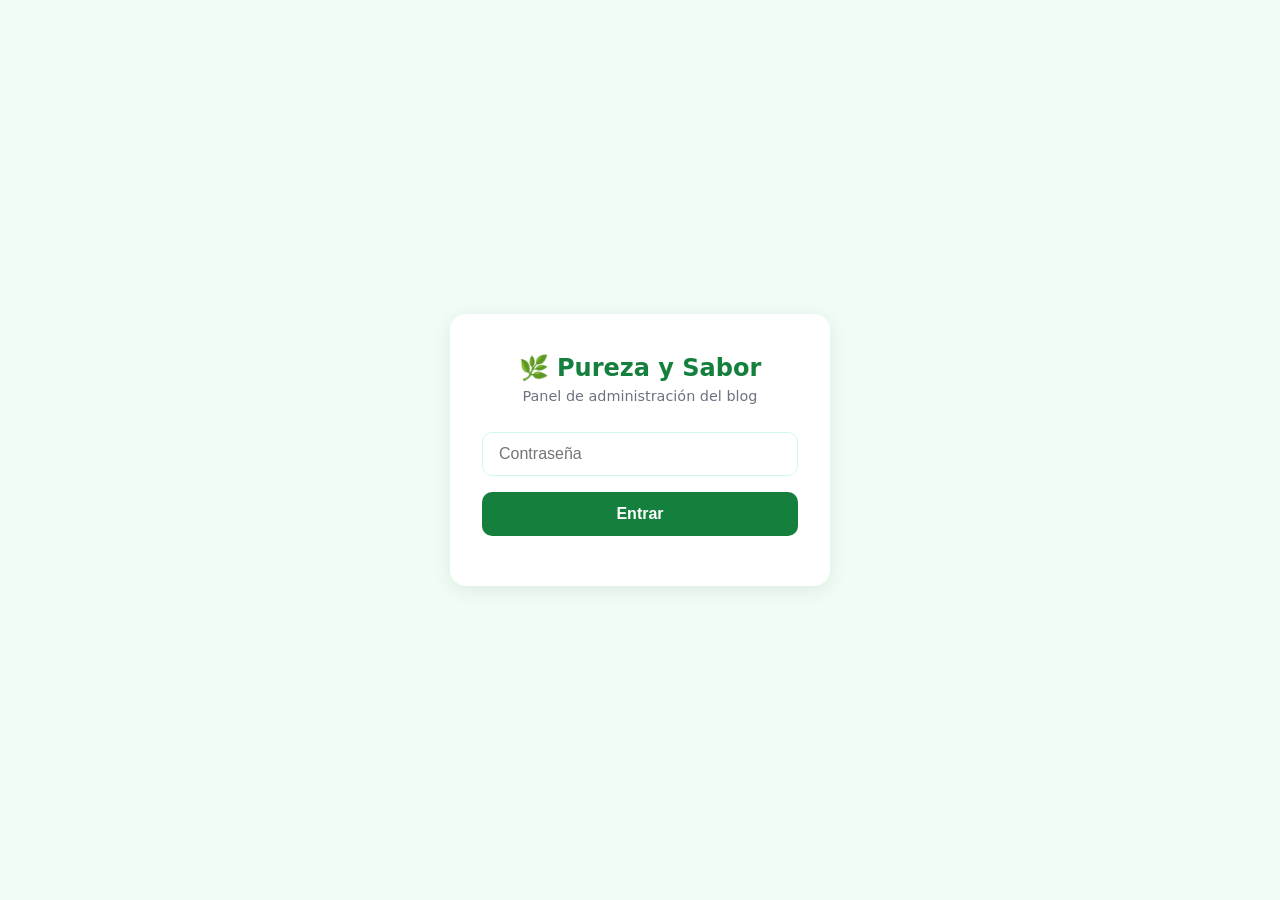
==== admin/index.html @ 03a82e57 "Agregar blog con panel admin para publicar notas" ====
<!DOCTYPE html>
<html lang="es">
<head>
    <meta charset="UTF-8">
    <meta name="viewport" content="width=device-width, initial-scale=1.0">
    <title>Admin Blog — Pureza y Sabor</title>
    <style>
        * { box-sizing: border-box; margin: 0; padding: 0; }
        body { font-family: system-ui, sans-serif; background: #f0fdf4; min-height: 100vh; }

        /* LOGIN */
        #login-screen {
            display: flex; align-items: center; justify-content: center;
            min-height: 100vh; padding: 20px;
        }
        .login-card {
            background: #fff; border-radius: 16px; padding: 40px 32px;
            box-shadow: 0 4px 20px rgba(0,0,0,0.08); width: 100%; max-width: 380px;
            text-align: center;
        }
        .login-card h1 { color: #15803d; font-size: 1.5rem; margin-bottom: 6px; }
        .login-card p  { color: #6b7280; font-size: 0.9rem; margin-bottom: 28px; }
        .login-card input {
            width: 100%; padding: 12px 16px; border: 1.5px solid #d1fae5;
            border-radius: 10px; font-size: 1rem; margin-bottom: 16px; outline: none;
        }
        .login-card input:focus { border-color: #15803d; }
        .btn-green {
            width: 100%; padding: 13px; background: #15803d; color: #fff;
            border: none; border-radius: 10px; font-size: 1rem; font-weight: 600;
            cursor: pointer; transition: background .2s;
        }
        .btn-green:hover { background: #166534; }
        .error-msg { color: #dc2626; font-size: 0.88rem; margin-top: 10px; }

        /* PANEL */
        #panel-screen { display: none; }
        .panel-header {
            background: #15803d; color: #fff; padding: 16px 24px;
            display: flex; align-items: center; justify-content: space-between;
        }
        .panel-header h2 { font-size: 1.1rem; }
        .btn-salir {
            background: rgba(255,255,255,0.2); color: #fff; border: none;
            padding: 7px 16px; border-radius: 8px; cursor: pointer; font-size: 0.9rem;
        }
        .panel-body { max-width: 800px; margin: 30px auto; padding: 0 20px 60px; }

        .form-card {
            background: #fff; border-radius: 14px; padding: 28px;
            box-shadow: 0 2px 10px rgba(0,0,0,0.06); margin-bottom: 30px;
        }
        .form-card h3 { color: #15803d; margin-bottom: 20px; font-size: 1.1rem; }
        .form-card label { display: block; color: #374151; font-size: 0.88rem; margin-bottom: 5px; font-weight: 600; }
        .form-card input, .form-card textarea {
            width: 100%; padding: 11px 14px; border: 1.5px solid #e5e7eb;
            border-radius: 9px; font-size: 0.97rem; margin-bottom: 16px;
            font-family: inherit; outline: none; resize: vertical;
        }
        .form-card input:focus, .form-card textarea:focus { border-color: #15803d; }
        .form-card textarea { min-height: 160px; }
        .btn-publicar {
            background: #15803d; color: #fff; border: none; padding: 13px 28px;
            border-radius: 10px; font-size: 1rem; font-weight: 700; cursor: pointer;
        }
        .btn-publicar:disabled { background: #9ca3af; cursor: not-allowed; }
        .ok-msg  { color: #16a34a; font-size: 0.9rem; margin-top: 10px; display: none; }
        .err-msg { color: #dc2626; font-size: 0.9rem; margin-top: 10px; display: none; }

        /* POSTS LIST */
        .posts-section h3 { color: #374151; margin-bottom: 16px; }
        .post-row {
            background: #fff; border-radius: 12px; padding: 18px 20px;
            margin-bottom: 14px; box-shadow: 0 1px 6px rgba(0,0,0,0.05);
            display: flex; align-items: flex-start; gap: 14px;
        }
        .post-row-info { flex: 1; }
        .post-row-title { font-weight: 700; color: #111; margin-bottom: 4px; }
        .post-row-date  { font-size: 0.82rem; color: #9ca3af; }
        .post-row-content { font-size: 0.88rem; color: #6b7280; margin-top: 6px; white-space: pre-wrap; max-height: 60px; overflow: hidden; }
        .btn-edit { background: #f0fdf4; color: #15803d; border: 1.5px solid #bbf7d0; padding: 7px 14px; border-radius: 8px; cursor: pointer; font-size: 0.85rem; white-space: nowrap; }
        .btn-del  { background: #fef2f2; color: #dc2626; border: 1.5px solid #fecaca; padding: 7px 14px; border-radius: 8px; cursor: pointer; font-size: 0.85rem; white-space: nowrap; }
        .no-posts { text-align: center; color: #9ca3af; padding: 30px; }
    </style>
</head>
<body>

<!-- LOGIN -->
<div id="login-screen">
    <div class="login-card">
        <h1>🌿 Pureza y Sabor</h1>
        <p>Panel de administración del blog</p>
        <input type="password" id="pwd-input" placeholder="Contraseña" onkeydown="if(event.key==='Enter') doLogin()">
        <button class="btn-green" onclick="doLogin()">Entrar</button>
        <div class="error-msg" id="login-error"></div>
    </div>
</div>

<!-- PANEL -->
<div id="panel-screen">
    <div class="panel-header">
        <h2>🌿 Blog — Pureza y Sabor</h2>
        <button class="btn-salir" onclick="salir()">Salir</button>
    </div>

    <div class="panel-body">

        <!-- FORM NUEVO / EDITAR -->
        <div class="form-card">
            <h3 id="form-titulo">✏️ Escribir nueva nota</h3>
            <input type="hidden" id="edit-id" value="">
            <label>Título</label>
            <input type="text" id="f-title" placeholder="Ej: Receta de pastel de zanahoria sin azúcar">
            <label>Contenido</label>
            <textarea id="f-content" placeholder="Escribí aquí tu nota, receta o consejo..."></textarea>
            <button class="btn-publicar" id="btn-pub" onclick="publicar()">Publicar</button>
            <button id="btn-cancelar" style="display:none;margin-left:12px;padding:13px 20px;background:#f3f4f6;border:none;border-radius:10px;cursor:pointer;font-size:0.95rem" onclick="cancelarEdicion()">Cancelar</button>
            <div class="ok-msg"  id="ok-msg">✅ ¡Publicado!</div>
            <div class="err-msg" id="err-msg"></div>
        </div>

        <!-- LISTA DE POSTS -->
        <div class="posts-section">
            <h3>Tus notas publicadas</h3>
            <div id="posts-list"><div class="no-posts">Cargando...</div></div>
        </div>

    </div>
</div>

<script>
const BACKEND = "https://web-production-20207.up.railway.app";
let pwd = "";

function doLogin() {
    const val = document.getElementById("pwd-input").value.trim();
    if (!val) return;
    pwd = val;
    document.getElementById("login-error").textContent = "";
    // Verificar contraseña intentando listar posts (si falla el POST lo sabremos al publicar)
    // Hacemos login optimista — el error real sale al intentar publicar
    document.getElementById("login-screen").style.display = "none";
    document.getElementById("panel-screen").style.display = "block";
    cargarPosts();
}

function salir() {
    pwd = "";
    document.getElementById("login-screen").style.display = "flex";
    document.getElementById("panel-screen").style.display = "none";
    document.getElementById("pwd-input").value = "";
}

async function cargarPosts() {
    const lista = document.getElementById("posts-list");
    try {
        const res = await fetch(`${BACKEND}/posts`);
        const posts = await res.json();
        if (!posts.length) {
            lista.innerHTML = '<div class="no-posts">Aún no hay notas. ¡Escribí la primera!</div>';
            return;
        }
        lista.innerHTML = posts.map(p => `
            <div class="post-row">
                <div class="post-row-info">
                    <div class="post-row-title">${escHtml(p.title)}</div>
                    <div class="post-row-date">📅 ${p.created_at}</div>
                    <div class="post-row-content">${escHtml(p.content)}</div>
                </div>
                <button class="btn-edit" onclick="editarPost(${p.id}, \`${escJs(p.title)}\`, \`${escJs(p.content)}\`)">✏️ Editar</button>
                <button class="btn-del"  onclick="eliminarPost(${p.id})">🗑️ Borrar</button>
            </div>
        `).join("");
    } catch {
        lista.innerHTML = '<div class="no-posts">Error al cargar notas.</div>';
    }
}

async function publicar() {
    const title   = document.getElementById("f-title").value.trim();
    const content = document.getElementById("f-content").value.trim();
    const editId  = document.getElementById("edit-id").value;
    const btn     = document.getElementById("btn-pub");
    const okMsg   = document.getElementById("ok-msg");
    const errMsg  = document.getElementById("err-msg");

    if (!title || !content) { mostrarErr("Completá el título y el contenido."); return; }

    btn.disabled = true;
    btn.textContent = "Publicando...";
    okMsg.style.display = "none";
    errMsg.style.display = "none";

    try {
        const url    = editId ? `${BACKEND}/posts/${editId}` : `${BACKEND}/posts`;
        const method = editId ? "PUT" : "POST";
        const res    = await fetch(url, {
            method,
            headers: { "Content-Type": "application/json" },
            body: JSON.stringify({ password: pwd, title, content })
        });
        if (res.status === 401) { mostrarErr("Contraseña incorrecta."); salir(); return; }
        if (!res.ok) { mostrarErr("Error al publicar."); return; }
        okMsg.textContent = editId ? "✅ ¡Nota actualizada!" : "✅ ¡Publicado!";
        okMsg.style.display = "block";
        document.getElementById("f-title").value = "";
        document.getElementById("f-content").value = "";
        document.getElementById("edit-id").value = "";
        document.getElementById("form-titulo").textContent = "✏️ Escribir nueva nota";
        document.getElementById("btn-cancelar").style.display = "none";
        btn.textContent = "Publicar";
        cargarPosts();
    } catch {
        mostrarErr("Error de conexión. Intentá de nuevo.");
    } finally {
        btn.disabled = false;
        btn.textContent = "Publicar";
    }
}

function editarPost(id, title, content) {
    document.getElementById("edit-id").value   = id;
    document.getElementById("f-title").value   = title;
    document.getElementById("f-content").value = content;
    document.getElementById("form-titulo").textContent = "✏️ Editar nota";
    document.getElementById("btn-cancelar").style.display = "inline-block";
    document.getElementById("ok-msg").style.display  = "none";
    document.getElementById("err-msg").style.display = "none";
    window.scrollTo({ top: 0, behavior: "smooth" });
}

function cancelarEdicion() {
    document.getElementById("edit-id").value   = "";
    document.getElementById("f-title").value   = "";
    document.getElementById("f-content").value = "";
    document.getElementById("form-titulo").textContent = "✏️ Escribir nueva nota";
    document.getElementById("btn-cancelar").style.display = "none";
}

async function eliminarPost(id) {
    if (!confirm("¿Segura que querés borrar esta nota?")) return;
    try {
        const res = await fetch(`${BACKEND}/posts/${id}?password=${encodeURIComponent(pwd)}`, { method: "DELETE" });
        if (res.status === 401) { mostrarErr("Contraseña incorrecta."); return; }
        cargarPosts();
    } catch {
        mostrarErr("Error al borrar.");
    }
}

function mostrarErr(msg) {
    const el = document.getElementById("err-msg");
    el.textContent = msg;
    el.style.display = "block";
}

function escHtml(s) {
    return String(s).replace(/&/g,"&amp;").replace(/</g,"&lt;").replace(/>/g,"&gt;").replace(/"/g,"&quot;");
}
function escJs(s) {
    return String(s).replace(/\\/g,"\\\\").replace(/`/g,"\\`").replace(/\$/g,"\\$");
}
</script>
</body>
</html>
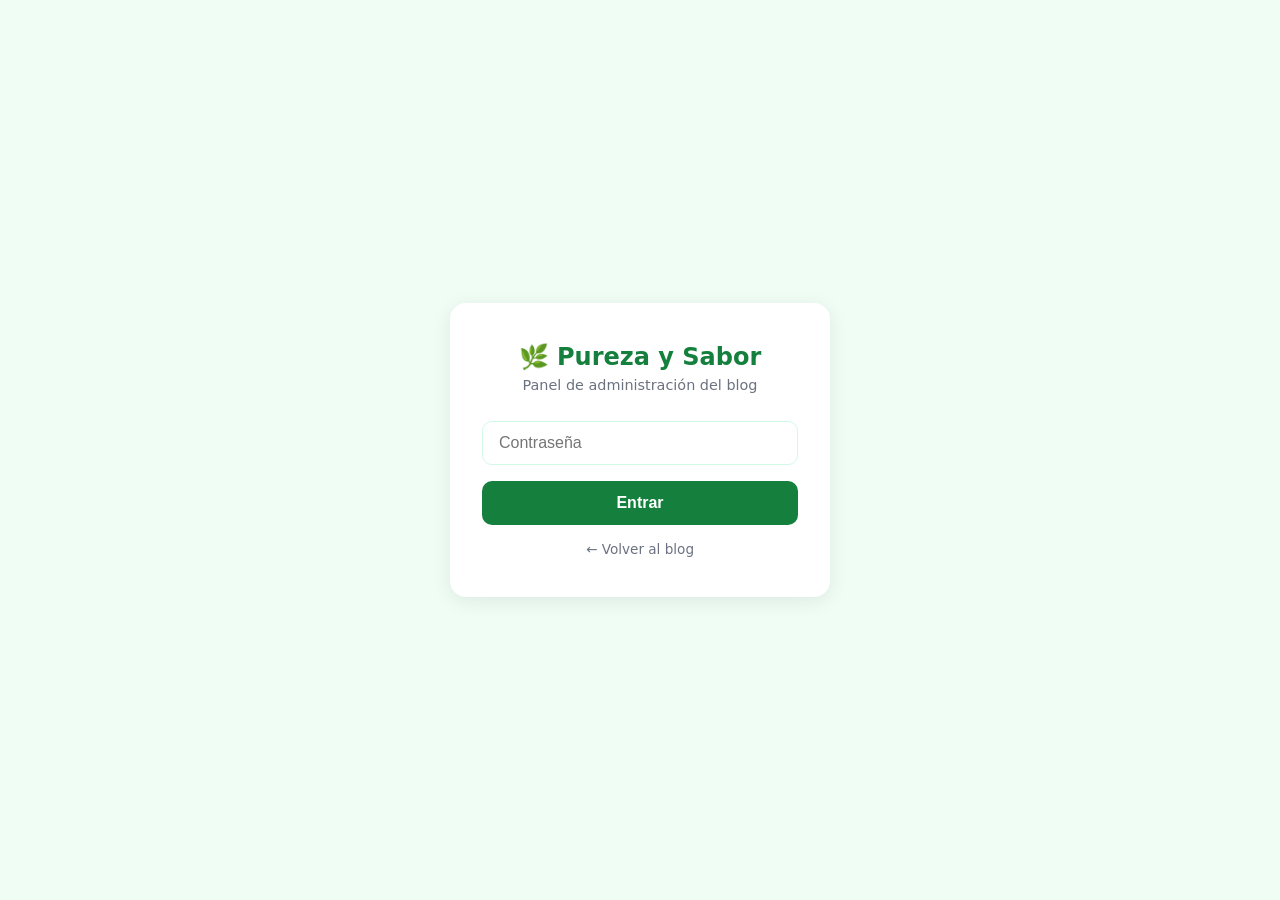
==== commit 883570ce: "Rediseno oscuro fullscreen + blog funcional + panel admin" ====
--- a/admin/index.html
+++ b/admin/index.html
@@ -93,6 +93,7 @@
         <input type="password" id="pwd-input" placeholder="Contraseña" onkeydown="if(event.key==='Enter') doLogin()">
         <button class="btn-green" onclick="doLogin()">Entrar</button>
         <div class="error-msg" id="login-error"></div>
+        <a href="../blog.html" style="display:block;margin-top:16px;color:#6b7280;font-size:.85rem;text-decoration:none">← Volver al blog</a>
     </div>
 </div>
 
@@ -100,7 +101,10 @@
 <div id="panel-screen">
     <div class="panel-header">
         <h2>🌿 Blog — Pureza y Sabor</h2>
-        <button class="btn-salir" onclick="salir()">Salir</button>
+        <div style="display:flex;gap:10px">
+            <a href="../blog.html" style="background:rgba(255,255,255,.15);color:#fff;padding:7px 16px;border-radius:8px;text-decoration:none;font-size:.88rem">← Ver blog</a>
+            <button class="btn-salir" onclick="salir()">Salir</button>
+        </div>
     </div>
 
     <div class="panel-body">
